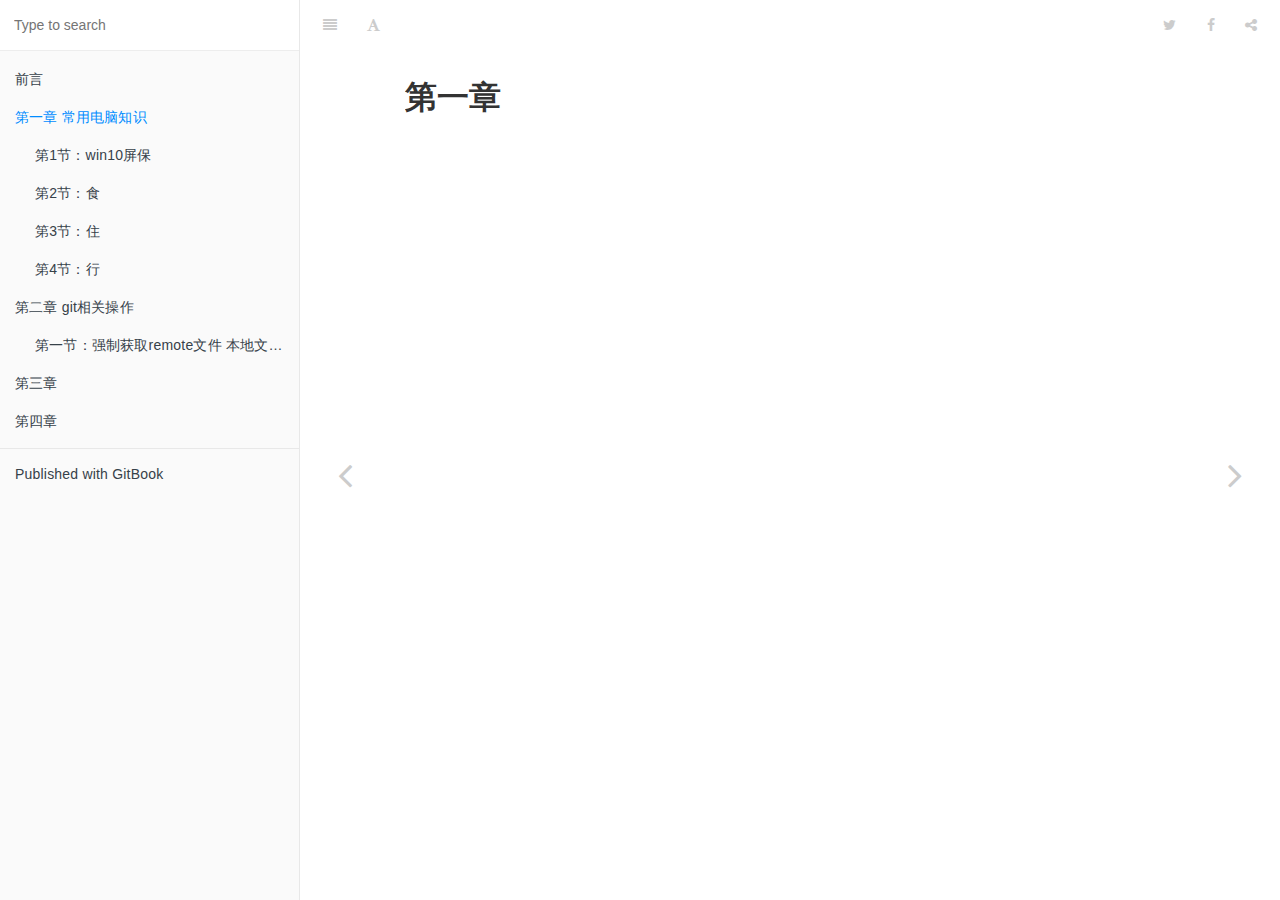
==== _book/Chapter1/index.html @ b2845a03 "提交book1" ====
<!DOCTYPE HTML>
<html lang="" >
    <head>
        <meta charset="UTF-8">
        <meta content="text/html; charset=utf-8" http-equiv="Content-Type">
        <title>第一章 常用电脑知识 · GitBook</title>
        <meta http-equiv="X-UA-Compatible" content="IE=edge" />
        <meta name="description" content="">
        <meta name="generator" content="GitBook 3.2.3">
        
        
        
    
    <link rel="stylesheet" href="../gitbook/style.css">

    
            
                
                <link rel="stylesheet" href="../gitbook/gitbook-plugin-highlight/website.css">
                
            
                
                <link rel="stylesheet" href="../gitbook/gitbook-plugin-search/search.css">
                
            
                
                <link rel="stylesheet" href="../gitbook/gitbook-plugin-fontsettings/website.css">
                
            
        

    

    
        
    
        
    
        
    
        
    
        
    
        
    

        
    
    
    <meta name="HandheldFriendly" content="true"/>
    <meta name="viewport" content="width=device-width, initial-scale=1, user-scalable=no">
    <meta name="apple-mobile-web-app-capable" content="yes">
    <meta name="apple-mobile-web-app-status-bar-style" content="black">
    <link rel="apple-touch-icon-precomposed" sizes="152x152" href="../gitbook/images/apple-touch-icon-precomposed-152.png">
    <link rel="shortcut icon" href="../gitbook/images/favicon.ico" type="image/x-icon">

    
    <link rel="next" href="win10屏保.html" />
    
    
    <link rel="prev" href="../" />
    

    </head>
    <body>
        
<div class="book">
    <div class="book-summary">
        
            
<div id="book-search-input" role="search">
    <input type="text" placeholder="Type to search" />
</div>

            
                <nav role="navigation">
                


<ul class="summary">
    
    

    

    
        
        
    
        <li class="chapter " data-level="1.1" data-path="../">
            
                <a href="../">
            
                    
                    前言
            
                </a>
            

            
        </li>
    
        <li class="chapter active" data-level="1.2" data-path="./">
            
                <a href="./">
            
                    
                    第一章 常用电脑知识
            
                </a>
            

            
            <ul class="articles">
                
    
        <li class="chapter " data-level="1.2.1" data-path="win10屏保.html">
            
                <a href="win10屏保.html">
            
                    
                    第1节：win10屏保
            
                </a>
            

            
        </li>
    
        <li class="chapter " data-level="1.2.2" data-path="食.html">
            
                <a href="食.html">
            
                    
                    第2节：食
            
                </a>
            

            
        </li>
    
        <li class="chapter " data-level="1.2.3" data-path="住.html">
            
                <a href="住.html">
            
                    
                    第3节：住
            
                </a>
            

            
        </li>
    
        <li class="chapter " data-level="1.2.4" data-path="行.html">
            
                <a href="行.html">
            
                    
                    第4节：行
            
                </a>
            

            
        </li>
    

            </ul>
            
        </li>
    
        <li class="chapter " data-level="1.3" data-path="../Chapter2/">
            
                <a href="../Chapter2/">
            
                    
                    第二章 git相关操作
            
                </a>
            

            
            <ul class="articles">
                
    
        <li class="chapter " data-level="1.3.1" data-path="../Chapter2/git获取文件.html">
            
                <a href="../Chapter2/git获取文件.html">
            
                    
                    第一节：强制获取remote文件 本地文件删除后
            
                </a>
            

            
        </li>
    

            </ul>
            
        </li>
    
        <li class="chapter " data-level="1.4" data-path="../Chapter3/">
            
                <a href="../Chapter3/">
            
                    
                    第三章
            
                </a>
            

            
        </li>
    
        <li class="chapter " data-level="1.5" data-path="../Chapter4/">
            
                <a href="../Chapter4/">
            
                    
                    第四章
            
                </a>
            

            
        </li>
    

    

    <li class="divider"></li>

    <li>
        <a href="https://www.gitbook.com" target="blank" class="gitbook-link">
            Published with GitBook
        </a>
    </li>
</ul>


                </nav>
            
        
    </div>

    <div class="book-body">
        
            <div class="body-inner">
                
                    

<div class="book-header" role="navigation">
    

    <!-- Title -->
    <h1>
        <i class="fa fa-circle-o-notch fa-spin"></i>
        <a href=".." >第一章 常用电脑知识</a>
    </h1>
</div>




                    <div class="page-wrapper" tabindex="-1" role="main">
                        <div class="page-inner">
                            
<div id="book-search-results">
    <div class="search-noresults">
    
                                <section class="normal markdown-section">
                                
                                <h1 id="&#x7B2C;&#x4E00;&#x7AE0;">&#x7B2C;&#x4E00;&#x7AE0;</h1>

                                
                                </section>
                            
    </div>
    <div class="search-results">
        <div class="has-results">
            
            <h1 class="search-results-title"><span class='search-results-count'></span> results matching "<span class='search-query'></span>"</h1>
            <ul class="search-results-list"></ul>
            
        </div>
        <div class="no-results">
            
            <h1 class="search-results-title">No results matching "<span class='search-query'></span>"</h1>
            
        </div>
    </div>
</div>

                        </div>
                    </div>
                
            </div>

            
                
                <a href="../" class="navigation navigation-prev " aria-label="Previous page: 前言">
                    <i class="fa fa-angle-left"></i>
                </a>
                
                
                <a href="win10屏保.html" class="navigation navigation-next " aria-label="Next page: 第1节：win10屏保">
                    <i class="fa fa-angle-right"></i>
                </a>
                
            
        
    </div>

    <script>
        var gitbook = gitbook || [];
        gitbook.push(function() {
            gitbook.page.hasChanged({"page":{"title":"第一章 常用电脑知识","level":"1.2","depth":1,"next":{"title":"第1节：win10屏保","level":"1.2.1","depth":2,"path":"Chapter1/win10屏保.md","ref":"Chapter1/win10屏保.md","articles":[]},"previous":{"title":"前言","level":"1.1","depth":1,"path":"README.md","ref":"README.md","articles":[]},"dir":"ltr"},"config":{"gitbook":"*","theme":"default","variables":{},"plugins":["livereload"],"pluginsConfig":{"livereload":{},"highlight":{},"search":{},"lunr":{"maxIndexSize":1000000,"ignoreSpecialCharacters":false},"sharing":{"facebook":true,"twitter":true,"google":false,"weibo":false,"instapaper":false,"vk":false,"all":["facebook","google","twitter","weibo","instapaper"]},"fontsettings":{"theme":"white","family":"sans","size":2},"theme-default":{"styles":{"website":"styles/website.css","pdf":"styles/pdf.css","epub":"styles/epub.css","mobi":"styles/mobi.css","ebook":"styles/ebook.css","print":"styles/print.css"},"showLevel":false}},"structure":{"langs":"LANGS.md","readme":"README.md","glossary":"GLOSSARY.md","summary":"SUMMARY.md"},"pdf":{"pageNumbers":true,"fontSize":12,"fontFamily":"Arial","paperSize":"a4","chapterMark":"pagebreak","pageBreaksBefore":"/","margin":{"right":62,"left":62,"top":56,"bottom":56}},"styles":{"website":"styles/website.css","pdf":"styles/pdf.css","epub":"styles/epub.css","mobi":"styles/mobi.css","ebook":"styles/ebook.css","print":"styles/print.css"}},"file":{"path":"Chapter1/README.md","mtime":"2019-07-19T12:00:47.003Z","type":"markdown"},"gitbook":{"version":"3.2.3","time":"2019-07-24T07:10:19.632Z"},"basePath":"..","book":{"language":""}});
        });
    </script>
</div>

        
    <script src="../gitbook/gitbook.js"></script>
    <script src="../gitbook/theme.js"></script>
    
        
        <script src="../gitbook/gitbook-plugin-livereload/plugin.js"></script>
        
    
        
        <script src="../gitbook/gitbook-plugin-search/search-engine.js"></script>
        
    
        
        <script src="../gitbook/gitbook-plugin-search/search.js"></script>
        
    
        
        <script src="../gitbook/gitbook-plugin-lunr/lunr.min.js"></script>
        
    
        
        <script src="../gitbook/gitbook-plugin-lunr/search-lunr.js"></script>
        
    
        
        <script src="../gitbook/gitbook-plugin-sharing/buttons.js"></script>
        
    
        
        <script src="../gitbook/gitbook-plugin-fontsettings/fontsettings.js"></script>
        
    

    </body>
</html>
---- _book/gitbook/gitbook-plugin-highlight/website.css ----
.book .book-body .page-wrapper .page-inner section.normal pre,
.book .book-body .page-wrapper .page-inner section.normal code {
  /* http://jmblog.github.com/color-themes-for-google-code-highlightjs */
  /* Tomorrow Comment */
  /* Tomorrow Red */
  /* Tomorrow Orange */
  /* Tomorrow Yellow */
  /* Tomorrow Green */
  /* Tomorrow Aqua */
  /* Tomorrow Blue */
  /* Tomorrow Purple */
}
.book .book-body .page-wrapper .page-inner section.normal pre .hljs-comment,
.book .book-body .page-wrapper .page-inner section.normal code .hljs-comment,
.book .book-body .page-wrapper .page-inner section.normal pre .hljs-title,
.book .book-body .page-wrapper .page-inner section.normal code .hljs-title {
  color: #8e908c;
}
.book .book-body .page-wrapper .page-inner section.normal pre .hljs-variable,
.book .book-body .page-wrapper .page-inner section.normal code .hljs-variable,
.book .book-body .page-wrapper .page-inner section.normal pre .hljs-attribute,
.book .book-body .page-wrapper .page-inner section.normal code .hljs-attribute,
.book .book-body .page-wrapper .page-inner section.normal pre .hljs-tag,
.book .book-body .page-wrapper .page-inner section.normal code .hljs-tag,
.book .book-body .page-wrapper .page-inner section.normal pre .hljs-regexp,
.book .book-body .page-wrapper .page-inner section.normal code .hljs-regexp,
.book .book-body .page-wrapper .page-inner section.normal pre .hljs-deletion,
.book .book-body .page-wrapper .page-inner section.normal code .hljs-deletion,
.book .book-body .page-wrapper .page-inner section.normal pre .ruby .hljs-constant,
.book .book-body .page-wrapper .page-inner section.normal code .ruby .hljs-constant,
.book .book-body .page-wrapper .page-inner section.normal pre .xml .hljs-tag .hljs-title,
.book .book-body .page-wrapper .page-inner section.normal code .xml .hljs-tag .hljs-title,
.book .book-body .page-wrapper .page-inner section.normal pre .xml .hljs-pi,
.book .book-body .page-wrapper .page-inner section.normal code .xml .hljs-pi,
.book .book-body .page-wrapper .page-inner section.normal pre .xml .hljs-doctype,
.book .book-body .page-wrapper .page-inner section.normal code .xml .hljs-doctype,
.book .book-body .page-wrapper .page-inner section.normal pre .html .hljs-doctype,
.book .book-body .page-wrapper .page-inner section.normal code .html .hljs-doctype,
.book .book-body .page-wrapper .page-inner section.normal pre .css .hljs-id,
.book .book-body .page-wrapper .page-inner section.normal code .css .hljs-id,
.book .book-body .page-wrapper .page-inner section.normal pre .css .hljs-class,
.book .book-body .page-wrapper .page-inner section.normal code .css .hljs-class,
.book .book-body .page-wrapper .page-inner section.normal pre .css .hljs-pseudo,
.book .book-body .page-wrapper .page-inner section.normal code .css .hljs-pseudo {
  color: #c82829;
}
.book .book-body .page-wrapper .page-inner section.normal pre .hljs-number,
.book .book-body .page-wrapper .page-inner section.normal code .hljs-number,
.book .book-body .page-wrapper .page-inner section.normal pre .hljs-preprocessor,
.book .book-body .page-wrapper .page-inner section.normal code .hljs-preprocessor,
.book .book-body .page-wrapper .page-inner section.normal pre .hljs-pragma,
.book .book-body .page-wrapper .page-inner section.normal code .hljs-pragma,
.book .book-body .page-wrapper .page-inner section.normal pre .hljs-built_in,
.book .book-body .page-wrapper .page-inner section.normal code .hljs-built_in,
.book .book-body .page-wrapper .page-inner section.normal pre .hljs-literal,
.book .book-body .page-wrapper .page-inner section.normal code .hljs-literal,
.book .book-body .page-wrapper .page-inner section.normal pre .hljs-params,
.book .book-body .page-wrapper .page-inner section.normal code .hljs-params,
.book .book-body .page-wrapper .page-inner section.normal pre .hljs-constant,
.book .book-body .page-wrapper .page-inner section.normal code .hljs-constant {
  color: #f5871f;
}
.book .book-body .page-wrapper .page-inner section.normal pre .ruby .hljs-class .hljs-title,
.book .book-body .page-wrapper .page-inner section.normal code .ruby .hljs-class .hljs-title,
.book .book-body .page-wrapper .page-inner section.normal pre .css .hljs-rules .hljs-attribute,
.book .book-body .page-wrapper .page-inner section.normal code .css .hljs-rules .hljs-attribute {
  color: #eab700;
}
.book .book-body .page-wrapper .page-inner section.normal pre .hljs-string,
.book .book-body .page-wrapper .page-inner section.normal code .hljs-string,
.book .book-body .page-wrapper .page-inner section.normal pre .hljs-value,
.book .book-body .page-wrapper .page-inner section.normal code .hljs-value,
.book .book-body .page-wrapper .page-inner section.normal pre .hljs-inheritance,
.book .book-body .page-wrapper .page-inner section.normal code .hljs-inheritance,
.book .book-body .page-wrapper .page-inner section.normal pre .hljs-header,
.book .book-body .page-wrapper .page-inner section.normal code .hljs-header,
.book .book-body .page-wrapper .page-inner section.normal pre .hljs-addition,
.book .book-body .page-wrapper .page-inner section.normal code .hljs-addition,
.book .book-body .page-wrapper .page-inner section.normal pre .ruby .hljs-symbol,
.book .book-body .page-wrapper .page-inner section.normal code .ruby .hljs-symbol,
.book .book-body .page-wrapper .page-inner section.normal pre .xml .hljs-cdata,
.book .book-body .page-wrapper .page-inner section.normal code .xml .hljs-cdata {
  color: #718c00;
}
.book .book-body .page-wrapper .page-inner section.normal pre .css .hljs-hexcolor,
.book .book-body .page-wrapper .page-inner section.normal code .css .hljs-hexcolor {
  color: #3e999f;
}
.book .book-body .page-wrapper .page-inner section.normal pre .hljs-function,
.book .book-body .page-wrapper .page-inner section.normal code .hljs-function,
.book .book-body .page-wrapper .page-inner section.normal pre .python .hljs-decorator,
.book .book-body .page-wrapper .page-inner section.normal code .python .hljs-decorator,
.book .book-body .page-wrapper .page-inner section.normal pre .python .hljs-title,
.book .book-body .page-wrapper .page-inner section.normal code .python .hljs-title,
.book .book-body .page-wrapper .page-inner section.normal pre .ruby .hljs-function .hljs-title,
.book .book-body .page-wrapper .page-inner section.normal code .ruby .hljs-function .hljs-title,
.book .book-body .page-wrapper .page-inner section.normal pre .ruby .hljs-title .hljs-keyword,
.book .book-body .page-wrapper .page-inner section.normal code .ruby .hljs-title .hljs-keyword,
.book .book-body .page-wrapper .page-inner section.normal pre .perl .hljs-sub,
.book .book-body .page-wrapper .page-inner section.normal code .perl .hljs-sub,
.book .book-body .page-wrapper .page-inner section.normal pre .javascript .hljs-title,
.book .book-body .page-wrapper .page-inner section.normal code .javascript .hljs-title,
.book .book-body .page-wrapper .page-inner section.normal pre .coffeescript .hljs-title,
.book .book-body .page-wrapper .page-inner section.normal code .coffeescript .hljs-title {
  color: #4271ae;
}
.book .book-body .page-wrapper .page-inner section.normal pre .hljs-keyword,
.book .book-body .page-wrapper .page-inner section.normal code .hljs-keyword,
.book .book-body .page-wrapper .page-inner section.normal pre .javascript .hljs-function,
.book .book-body .page-wrapper .page-inner section.normal code .javascript .hljs-function {
  color: #8959a8;
}
.book .book-body .page-wrapper .page-inner section.normal pre .hljs,
.book .book-body .page-wrapper .page-inner section.normal code .hljs {
  display: block;
  background: white;
  color: #4d4d4c;
  padding: 0.5em;
}
.book .book-body .page-wrapper .page-inner section.normal pre .coffeescript .javascript,
.book .book-body .page-wrapper .page-inner section.normal code .coffeescript .javascript,
.book .book-body .page-wrapper .page-inner section.normal pre .javascript .xml,
.book .book-body .page-wrapper .page-inner section.normal code .javascript .xml,
.book .book-body .page-wrapper .page-inner section.normal pre .tex .hljs-formula,
.book .book-body .page-wrapper .page-inner section.normal code .tex .hljs-formula,
.book .book-body .page-wrapper .page-inner section.normal pre .xml .javascript,
.book .book-body .page-wrapper .page-inner section.normal code .xml .javascript,
.book .book-body .page-wrapper .page-inner section.normal pre .xml .vbscript,
.book .book-body .page-wrapper .page-inner section.normal code .xml .vbscript,
.book .book-body .page-wrapper .page-inner section.normal pre .xml .css,
.book .book-body .page-wrapper .page-inner section.normal code .xml .css,
.book .book-body .page-wrapper .page-inner section.normal pre .xml .hljs-cdata,
.book .book-body .page-wrapper .page-inner section.normal code .xml .hljs-cdata {
  opacity: 0.5;
}
.book.color-theme-1 .book-body .page-wrapper .page-inner section.normal pre,
.book.color-theme-1 .book-body .page-wrapper .page-inner section.normal code {
  /*

Orginal Style from ethanschoonover.com/solarized (c) Jeremy Hull <sourdrums@gmail.com>

*/
  /* Solarized Green */
  /* Solarized Cyan */
  /* Solarized Blue */
  /* Solarized Yellow */
  /* Solarized Orange */
  /* Solarized Red */
  /* Solarized Violet */
}
.book.color-theme-1 .book-body .page-wrapper .page-inner section.normal pre .hljs,
.book.color-theme-1 .book-body .page-wrapper .page-inner section.normal code .hljs {
  display: block;
  padding: 0.5em;
  background: #fdf6e3;
  color: #657b83;
}
.book.color-theme-1 .book-body .page-wrapper .page-inner section.normal pre .hljs-comment,
.book.color-theme-1 .book-body .page-wrapper .page-inner section.normal code .hljs-comment,
.book.color-theme-1 .book-body .page-wrapper .page-inner section.normal pre .hljs-template_comment,
.book.color-theme-1 .book-body .page-wrapper .page-inner section.normal code .hljs-template_comment,
.book.color-theme-1 .book-body .page-wrapper .page-inner section.normal pre .diff .hljs-header,
.book.color-theme-1 .book-body .page-wrapper .page-inner section.normal code .diff .hljs-header,
.book.color-theme-1 .book-body .page-wrapper .page-inner section.normal pre .hljs-doctype,
.book.color-theme-1 .book-body .page-wrapper .page-inner section.normal code .hljs-doctype,
.book.color-theme-1 .book-body .page-wrapper .page-inner section.normal pre .hljs-pi,
.book.color-theme-1 .book-body .page-wrapper .page-inner section.normal code .hljs-pi,
.book.color-theme-1 .book-body .page-wrapper .page-inner section.normal pre .lisp .hljs-string,
.book.color-theme-1 .book-body .page-wrapper .page-inner section.normal code .lisp .hljs-string,
.book.color-theme-1 .book-body .page-wrapper .page-inner section.normal pre .hljs-javadoc,
.book.color-theme-1 .book-body .page-wrapper .page-inner section.normal code .hljs-javadoc {
  color: #93a1a1;
}
.book.color-theme-1 .book-body .page-wrapper .page-inner section.normal pre .hljs-keyword,
.book.color-theme-1 .book-body .page-wrapper .page-inner section.normal code .hljs-keyword,
.book.color-theme-1 .book-body .page-wrapper .page-inner section.normal pre .hljs-winutils,
.book.color-theme-1 .book-body .page-wrapper .page-inner section.normal code .hljs-winutils,
.book.color-theme-1 .book-body .page-wrapper .page-inner section.normal pre .method,
.book.color-theme-1 .book-body .page-wrapper .page-inner section.normal code .method,
.book.color-theme-1 .book-body .page-wrapper .page-inner section.normal pre .hljs-addition,
.book.color-theme-1 .book-body .page-wrapper .page-inner section.normal code .hljs-addition,
.book.color-theme-1 .book-body .page-wrapper .page-inner section.normal pre .css .hljs-tag,
.book.color-theme-1 .book-body .page-wrapper .page-inner section.normal code .css .hljs-tag,
.book.color-theme-1 .book-body .page-wrapper .page-inner section.normal pre .hljs-request,
.book.color-theme-1 .book-body .page-wrapper .page-inner section.normal code .hljs-request,
.book.color-theme-1 .book-body .page-wrapper .page-inner section.normal pre .hljs-status,
.book.color-theme-1 .book-body .page-wrapper .page-inner section.normal code .hljs-status,
.book.color-theme-1 .book-body .page-wrapper .page-inner section.normal pre .nginx .hljs-title,
.book.color-theme-1 .book-body .page-wrapper .page-inner section.normal code .nginx .hljs-title {
  color: #859900;
}
.book.color-theme-1 .book-body .page-wrapper .page-inner section.normal pre .hljs-number,
.book.color-theme-1 .book-body .page-wrapper .page-inner section.normal code .hljs-number,
.book.color-theme-1 .book-body .page-wrapper .page-inner section.normal pre .hljs-command,
.book.color-theme-1 .book-body .page-wrapper .page-inner section.normal code .hljs-command,
.book.color-theme-1 .book-body .page-wrapper .page-inner section.normal pre .hljs-string,
.book.color-theme-1 .book-body .page-wrapper .page-inner section.normal code .hljs-string,
.book.color-theme-1 .book-body .page-wrapper .page-inner section.normal pre .hljs-tag .hljs-value,
.book.color-theme-1 .book-body .page-wrapper .page-inner section.normal code .hljs-tag .hljs-value,
.book.color-theme-1 .book-body .page-wrapper .page-inner section.normal pre .hljs-rules .hljs-value,
.book.color-theme-1 .book-body .page-wrapper .page-inner section.normal code .hljs-rules .hljs-value,
.book.color-theme-1 .book-body .page-wrapper .page-inner section.normal pre .hljs-phpdoc,
.book.color-theme-1 .book-body .page-wrapper .page-inner section.normal code .hljs-phpdoc,
.book.color-theme-1 .book-body .page-wrapper .page-inner section.normal pre .tex .hljs-formula,
.book.color-theme-1 .book-body .page-wrapper .page-inner section.normal code .tex .hljs-formula,
.book.color-theme-1 .book-body .page-wrapper .page-inner section.normal pre .hljs-regexp,
.book.color-theme-1 .book-body .page-wrapper .page-inner section.normal code .hljs-regexp,
.book.color-theme-1 .book-body .page-wrapper .page-inner section.normal pre .hljs-hexcolor,
.book.color-theme-1 .book-body .page-wrapper .page-inner section.normal code .hljs-hexcolor,
.book.color-theme-1 .book-body .page-wrapper .page-inner section.normal pre .hljs-link_url,
.book.color-theme-1 .book-body .page-wrapper .page-inner section.normal code .hljs-link_url {
  color: #2aa198;
}
.book.color-theme-1 .book-body .page-wrapper .page-inner section.normal pre .hljs-title,
.book.color-theme-1 .book-body .page-wrapper .page-inner section.normal code .hljs-title,
.book.color-theme-1 .book-body .page-wrapper .page-inner section.normal pre .hljs-localvars,
.book.color-theme-1 .book-body .page-wrapper .page-inner section.normal code .hljs-localvars,
.book.color-theme-1 .book-body .page-wrapper .page-inner section.normal pre .hljs-chunk,
.book.color-theme-1 .book-body .page-wrapper .page-inner section.normal code .hljs-chunk,
.book.color-theme-1 .book-body .page-wrapper .page-inner section.normal pre .hljs-decorator,
.book.color-theme-1 .book-body .page-wrapper .page-inner section.normal code .hljs-decorator,
.book.color-theme-1 .book-body .page-wrapper .page-inner section.normal pre .hljs-built_in,
.book.color-theme-1 .book-body .page-wrapper .page-inner section.normal code .hljs-built_in,
.book.color-theme-1 .book-body .page-wrapper .page-inner section.normal pre .hljs-identifier,
.book.color-theme-1 .book-body .page-wrapper .page-inner section.normal code .hljs-identifier,
.book.color-theme-1 .book-body .page-wrapper .page-inner section.normal pre .vhdl .hljs-literal,
.book.color-theme-1 .book-body .page-wrapper .page-inner section.normal code .vhdl .hljs-literal,
.book.color-theme-1 .book-body .page-wrapper .page-inner section.normal pre .hljs-id,
.book.color-theme-1 .book-body .page-wrapper .page-inner section.normal code .hljs-id,
.book.color-theme-1 .book-body .page-wrapper .page-inner section.normal pre .css .hljs-function,
.book.color-theme-1 .book-body .page-wrapper .page-inner section.normal code .css .hljs-function {
  color: #268bd2;
}
.book.color-theme-1 .book-body .page-wrapper .page-inner section.normal pre .hljs-attribute,
.book.color-theme-1 .book-body .page-wrapper .page-inner section.normal code .hljs-attribute,
.book.color-theme-1 .book-body .page-wrapper .page-inner section.normal pre .hljs-variable,
.book.color-theme-1 .book-body .page-wrapper .page-inner section.normal code .hljs-variable,
.book.color-theme-1 .book-body .page-wrapper .page-inner section.normal pre .lisp .hljs-body,
.book.color-theme-1 .book-body .page-wrapper .page-inner section.normal code .lisp .hljs-body,
.book.color-theme-1 .book-body .page-wrapper .page-inner section.normal pre .smalltalk .hljs-number,
.book.color-theme-1 .book-body .page-wrapper .page-inner section.normal code .smalltalk .hljs-number,
.book.color-theme-1 .book-body .page-wrapper .page-inner section.normal pre .hljs-constant,
.book.color-theme-1 .book-body .page-wrapper .page-inner section.normal code .hljs-constant,
.book.color-theme-1 .book-body .page-wrapper .page-inner section.normal pre .hljs-class .hljs-title,
.book.color-theme-1 .book-body .page-wrapper .page-inner section.normal code .hljs-class .hljs-title,
.book.color-theme-1 .book-body .page-wrapper .page-inner section.normal pre .hljs-parent,
.book.color-theme-1 .book-body .page-wrapper .page-inner section.normal code .hljs-parent,
.book.color-theme-1 .book-body .page-wrapper .page-inner section.normal pre .haskell .hljs-type,
.book.color-theme-1 .book-body .page-wrapper .page-inner section.normal code .haskell .hljs-type,
.book.color-theme-1 .book-body .page-wrapper .page-inner section.normal pre .hljs-link_reference,
.book.color-theme-1 .book-body .page-wrapper .page-inner section.normal code .hljs-link_reference {
  color: #b58900;
}
.book.color-theme-1 .book-body .page-wrapper .page-inner section.normal pre .hljs-preprocessor,
.book.color-theme-1 .book-body .page-wrapper .page-inner section.normal code .hljs-preprocessor,
.book.color-theme-1 .book-body .page-wrapper .page-inner section.normal pre .hljs-preprocessor .hljs-keyword,
.book.color-theme-1 .book-body .page-wrapper .page-inner section.normal code .hljs-preprocessor .hljs-keyword,
.book.color-theme-1 .book-body .page-wrapper .page-inner section.normal pre .hljs-pragma,
.book.color-theme-1 .book-body .page-wrapper .page-inner section.normal code .hljs-pragma,
.book.color-theme-1 .book-body .page-wrapper .page-inner section.normal pre .hljs-shebang,
.book.color-theme-1 .book-body .page-wrapper .page-inner section.normal code .hljs-shebang,
.book.color-theme-1 .book-body .page-wrapper .page-inner section.normal pre .hljs-symbol,
.book.color-theme-1 .book-body .page-wrapper .page-inner section.normal code .hljs-symbol,
.book.color-theme-1 .book-body .page-wrapper .page-inner section.normal pre .hljs-symbol .hljs-string,
.book.color-theme-1 .book-body .page-wrapper .page-inner section.normal code .hljs-symbol .hljs-string,
.book.color-theme-1 .book-body .page-wrapper .page-inner section.normal pre .diff .hljs-change,
.book.color-theme-1 .book-body .page-wrapper .page-inner section.normal code .diff .hljs-change,
.book.color-theme-1 .book-body .page-wrapper .page-inner section.normal pre .hljs-special,
.book.color-theme-1 .book-body .page-wrapper .page-inner section.normal code .hljs-special,
.book.color-theme-1 .book-body .page-wrapper .page-inner section.normal pre .hljs-attr_selector,
.book.color-theme-1 .book-body .page-wrapper .page-inner section.normal code .hljs-attr_selector,
.book.color-theme-1 .book-body .page-wrapper .page-inner section.normal pre .hljs-subst,
.book.color-theme-1 .book-body .page-wrapper .page-inner section.normal code .hljs-subst,
.book.color-theme-1 .book-body .page-wrapper .page-inner section.normal pre .hljs-cdata,
.book.color-theme-1 .book-body .page-wrapper .page-inner section.normal code .hljs-cdata,
.book.color-theme-1 .book-body .page-wrapper .page-inner section.normal pre .clojure .hljs-title,
.book.color-theme-1 .book-body .page-wrapper .page-inner section.normal code .clojure .hljs-title,
.book.color-theme-1 .book-body .page-wrapper .page-inner section.normal pre .css .hljs-pseudo,
.book.color-theme-1 .book-body .page-wrapper .page-inner section.normal code .css .hljs-pseudo,
.book.color-theme-1 .book-body .page-wrapper .page-inner section.normal pre .hljs-header,
.book.color-theme-1 .book-body .page-wrapper .page-inner section.normal code .hljs-header {
  color: #cb4b16;
}
.book.color-theme-1 .book-body .page-wrapper .page-inner section.normal pre .hljs-deletion,
.book.color-theme-1 .book-body .page-wrapper .page-inner section.normal code .hljs-deletion,
.book.color-theme-1 .book-body .page-wrapper .page-inner section.normal pre .hljs-important,
.book.color-theme-1 .book-body .page-wrapper .page-inner section.normal code .hljs-important {
  color: #dc322f;
}
.book.color-theme-1 .book-body .page-wrapper .page-inner section.normal pre .hljs-link_label,
.book.color-theme-1 .book-body .page-wrapper .page-inner section.normal code .hljs-link_label {
  color: #6c71c4;
}
.book.color-theme-1 .book-body .page-wrapper .page-inner section.normal pre .tex .hljs-formula,
.book.color-theme-1 .book-body .page-wrapper .page-inner section.normal code .tex .hljs-formula {
  background: #eee8d5;
}
.book.color-theme-2 .book-body .page-wrapper .page-inner section.normal pre,
.book.color-theme-2 .book-body .page-wrapper .page-inner section.normal code {
  /* Tomorrow Night Bright Theme */
  /* Original theme - https://github.com/chriskempson/tomorrow-theme */
  /* http://jmblog.github.com/color-themes-for-google-code-highlightjs */
  /* Tomorrow Comment */
  /* Tomorrow Red */
  /* Tomorrow Orange */
  /* Tomorrow Yellow */
  /* Tomorrow Green */
  /* Tomorrow Aqua */
  /* Tomorrow Blue */
  /* Tomorrow Purple */
}
.book.color-theme-2 .book-body .page-wrapper .page-inner section.normal pre .hljs-comment,
.book.color-theme-2 .book-body .page-wrapper .page-inner section.normal code .hljs-comment,
.book.color-theme-2 .book-body .page-wrapper .page-inner section.normal pre .hljs-title,
.book.color-theme-2 .book-body .page-wrapper .page-inner section.normal code .hljs-title {
  color: #969896;
}
.book.color-theme-2 .book-body .page-wrapper .page-inner section.normal pre .hljs-variable,
.book.color-theme-2 .book-body .page-wrapper .page-inner section.normal code .hljs-variable,
.book.color-theme-2 .book-body .page-wrapper .page-inner section.normal pre .hljs-attribute,
.book.color-theme-2 .book-body .page-wrapper .page-inner section.normal code .hljs-attribute,
.book.color-theme-2 .book-body .page-wrapper .page-inner section.normal pre .hljs-tag,
.book.color-theme-2 .book-body .page-wrapper .page-inner section.normal code .hljs-tag,
.book.color-theme-2 .book-body .page-wrapper .page-inner section.normal pre .hljs-regexp,
.book.color-theme-2 .book-body .page-wrapper .page-inner section.normal code .hljs-regexp,
.book.color-theme-2 .book-body .page-wrapper .page-inner section.normal pre .hljs-deletion,
.book.color-theme-2 .book-body .page-wrapper .page-inner section.normal code .hljs-deletion,
.book.color-theme-2 .book-body .page-wrapper .page-inner section.normal pre .ruby .hljs-constant,
.book.color-theme-2 .book-body .page-wrapper .page-inner section.normal code .ruby .hljs-constant,
.book.color-theme-2 .book-body .page-wrapper .page-inner section.normal pre .xml .hljs-tag .hljs-title,
.book.color-theme-2 .book-body .page-wrapper .page-inner section.normal code .xml .hljs-tag .hljs-title,
.book.color-theme-2 .book-body .page-wrapper .page-inner section.normal pre .xml .hljs-pi,
.book.color-theme-2 .book-body .page-wrapper .page-inner section.normal code .xml .hljs-pi,
.book.color-theme-2 .book-body .page-wrapper .page-inner section.normal pre .xml .hljs-doctype,
.book.color-theme-2 .book-body .page-wrapper .page-inner section.normal code .xml .hljs-doctype,
.book.color-theme-2 .book-body .page-wrapper .page-inner section.normal pre .html .hljs-doctype,
.book.color-theme-2 .book-body .page-wrapper .page-inner section.normal code .html .hljs-doctype,
.book.color-theme-2 .book-body .page-wrapper .page-inner section.normal pre .css .hljs-id,
.book.color-theme-2 .book-body .page-wrapper .page-inner section.normal code .css .hljs-id,
.book.color-theme-2 .book-body .page-wrapper .page-inner section.normal pre .css .hljs-class,
.book.color-theme-2 .book-body .page-wrapper .page-inner section.normal code .css .hljs-class,
.book.color-theme-2 .book-body .page-wrapper .page-inner section.normal pre .css .hljs-pseudo,
.book.color-theme-2 .book-body .page-wrapper .page-inner section.normal code .css .hljs-pseudo {
  color: #d54e53;
}
.book.color-theme-2 .book-body .page-wrapper .page-inner section.normal pre .hljs-number,
.book.color-theme-2 .book-body .page-wrapper .page-inner section.normal code .hljs-number,
.book.color-theme-2 .book-body .page-wrapper .page-inner section.normal pre .hljs-preprocessor,
.book.color-theme-2 .book-body .page-wrapper .page-inner section.normal code .hljs-preprocessor,
.book.color-theme-2 .book-body .page-wrapper .page-inner section.normal pre .hljs-pragma,
.book.color-theme-2 .book-body .page-wrapper .page-inner section.normal code .hljs-pragma,
.book.color-theme-2 .book-body .page-wrapper .page-inner section.normal pre .hljs-built_in,
.book.color-theme-2 .book-body .page-wrapper .page-inner section.normal code .hljs-built_in,
.book.color-theme-2 .book-body .page-wrapper .page-inner section.normal pre .hljs-literal,
.book.color-theme-2 .book-body .page-wrapper .page-inner section.normal code .hljs-literal,
.book.color-theme-2 .book-body .page-wrapper .page-inner section.normal pre .hljs-params,
.book.color-theme-2 .book-body .page-wrapper .page-inner section.normal code .hljs-params,
.book.color-theme-2 .book-body .page-wrapper .page-inner section.normal pre .hljs-constant,
.book.color-theme-2 .book-body .page-wrapper .page-inner section.normal code .hljs-constant {
  color: #e78c45;
}
.book.color-theme-2 .book-body .page-wrapper .page-inner section.normal pre .ruby .hljs-class .hljs-title,
.book.color-theme-2 .book-body .page-wrapper .page-inner section.normal code .ruby .hljs-class .hljs-title,
.book.color-theme-2 .book-body .page-wrapper .page-inner section.normal pre .css .hljs-rules .hljs-attribute,
.book.color-theme-2 .book-body .page-wrapper .page-inner section.normal code .css .hljs-rules .hljs-attribute {
  color: #e7c547;
}
.book.color-theme-2 .book-body .page-wrapper .page-inner section.normal pre .hljs-string,
.book.color-theme-2 .book-body .page-wrapper .page-inner section.normal code .hljs-string,
.book.color-theme-2 .book-body .page-wrapper .page-inner section.normal pre .hljs-value,
.book.color-theme-2 .book-body .page-wrapper .page-inner section.normal code .hljs-value,
.book.color-theme-2 .book-body .page-wrapper .page-inner section.normal pre .hljs-inheritance,
.book.color-theme-2 .book-body .page-wrapper .page-inner section.normal code .hljs-inheritance,
.book.color-theme-2 .book-body .page-wrapper .page-inner section.normal pre .hljs-header,
.book.color-theme-2 .book-body .page-wrapper .page-inner section.normal code .hljs-header,
.book.color-theme-2 .book-body .page-wrapper .page-inner section.normal pre .hljs-addition,
.book.color-theme-2 .book-body .page-wrapper .page-inner section.normal code .hljs-addition,
.book.color-theme-2 .book-body .page-wrapper .page-inner section.normal pre .ruby .hljs-symbol,
.book.color-theme-2 .book-body .page-wrapper .page-inner section.normal code .ruby .hljs-symbol,
.book.color-theme-2 .book-body .page-wrapper .page-inner section.normal pre .xml .hljs-cdata,
.book.color-theme-2 .book-body .page-wrapper .page-inner section.normal code .xml .hljs-cdata {
  color: #b9ca4a;
}
.book.color-theme-2 .book-body .page-wrapper .page-inner section.normal pre .css .hljs-hexcolor,
.book.color-theme-2 .book-body .page-wrapper .page-inner section.normal code .css .hljs-hexcolor {
  color: #70c0b1;
}
.book.color-theme-2 .book-body .page-wrapper .page-inner section.normal pre .hljs-function,
.book.color-theme-2 .book-body .page-wrapper .page-inner section.normal code .hljs-function,
.book.color-theme-2 .book-body .page-wrapper .page-inner section.normal pre .python .hljs-decorator,
.book.color-theme-2 .book-body .page-wrapper .page-inner section.normal code .python .hljs-decorator,
.book.color-theme-2 .book-body .page-wrapper .page-inner section.normal pre .python .hljs-title,
.book.color-theme-2 .book-body .page-wrapper .page-inner section.normal code .python .hljs-title,
.book.color-theme-2 .book-body .page-wrapper .page-inner section.normal pre .ruby .hljs-function .hljs-title,
.book.color-theme-2 .book-body .page-wrapper .page-inner section.normal code .ruby .hljs-function .hljs-title,
.book.color-theme-2 .book-body .page-wrapper .page-inner section.normal pre .ruby .hljs-title .hljs-keyword,
.book.color-theme-2 .book-body .page-wrapper .page-inner section.normal code .ruby .hljs-title .hljs-keyword,
.book.color-theme-2 .book-body .page-wrapper .page-inner section.normal pre .perl .hljs-sub,
.book.color-theme-2 .book-body .page-wrapper .page-inner section.normal code .perl .hljs-sub,
.book.color-theme-2 .book-body .page-wrapper .page-inner section.normal pre .javascript .hljs-title,
.book.color-theme-2 .book-body .page-wrapper .page-inner section.normal code .javascript .hljs-title,
.book.color-theme-2 .book-body .page-wrapper .page-inner section.normal pre .coffeescript .hljs-title,
.book.color-theme-2 .book-body .page-wrapper .page-inner section.normal code .coffeescript .hljs-title {
  color: #7aa6da;
}
.book.color-theme-2 .book-body .page-wrapper .page-inner section.normal pre .hljs-keyword,
.book.color-theme-2 .book-body .page-wrapper .page-inner section.normal code .hljs-keyword,
.book.color-theme-2 .book-body .page-wrapper .page-inner section.normal pre .javascript .hljs-function,
.book.color-theme-2 .book-body .page-wrapper .page-inner section.normal code .javascript .hljs-function {
  color: #c397d8;
}
.book.color-theme-2 .book-body .page-wrapper .page-inner section.normal pre .hljs,
.book.color-theme-2 .book-body .page-wrapper .page-inner section.normal code .hljs {
  display: block;
  background: black;
  color: #eaeaea;
  padding: 0.5em;
}
.book.color-theme-2 .book-body .page-wrapper .page-inner section.normal pre .coffeescript .javascript,
.book.color-theme-2 .book-body .page-wrapper .page-inner section.normal code .coffeescript .javascript,
.book.color-theme-2 .book-body .page-wrapper .page-inner section.normal pre .javascript .xml,
.book.color-theme-2 .book-body .page-wrapper .page-inner section.normal code .javascript .xml,
.book.color-theme-2 .book-body .page-wrapper .page-inner section.normal pre .tex .hljs-formula,
.book.color-theme-2 .book-body .page-wrapper .page-inner section.normal code .tex .hljs-formula,
.book.color-theme-2 .book-body .page-wrapper .page-inner section.normal pre .xml .javascript,
.book.color-theme-2 .book-body .page-wrapper .page-inner section.normal code .xml .javascript,
.book.color-theme-2 .book-body .page-wrapper .page-inner section.normal pre .xml .vbscript,
.book.color-theme-2 .book-body .page-wrapper .page-inner section.normal code .xml .vbscript,
.book.color-theme-2 .book-body .page-wrapper .page-inner section.normal pre .xml .css,
.book.color-theme-2 .book-body .page-wrapper .page-inner section.normal code .xml .css,
.book.color-theme-2 .book-body .page-wrapper .page-inner section.normal pre .xml .hljs-cdata,
.book.color-theme-2 .book-body .page-wrapper .page-inner section.normal code .xml .hljs-cdata {
  opacity: 0.5;
}
---- _book/gitbook/gitbook-plugin-search/search.css ----
/*
    This CSS only styled the search results section, not the search input
    It defines the basic interraction to hide content when displaying results, etc
*/
#book-search-results .search-results {
  display: none;
}
#book-search-results .search-results ul.search-results-list {
  list-style-type: none;
  padding-left: 0;
}
#book-search-results .search-results ul.search-results-list li {
  margin-bottom: 1.5rem;
  padding-bottom: 0.5rem;
  /* Highlight results */
}
#book-search-results .search-results ul.search-results-list li p em {
  background-color: rgba(255, 220, 0, 0.4);
  font-style: normal;
}
#book-search-results .search-results .no-results {
  display: none;
}
#book-search-results.open .search-results {
  display: block;
}
#book-search-results.open .search-noresults {
  display: none;
}
#book-search-results.no-results .search-results .has-results {
  display: none;
}
#book-search-results.no-results .search-results .no-results {
  display: block;
}
---- _book/gitbook/gitbook-plugin-fontsettings/website.css ----
/*
 * Theme 1
 */
.color-theme-1 .dropdown-menu {
  background-color: #111111;
  border-color: #7e888b;
}
.color-theme-1 .dropdown-menu .dropdown-caret .caret-inner {
  border-bottom: 9px solid #111111;
}
.color-theme-1 .dropdown-menu .buttons {
  border-color: #7e888b;
}
.color-theme-1 .dropdown-menu .button {
  color: #afa790;
}
.color-theme-1 .dropdown-menu .button:hover {
  color: #73553c;
}
/*
 * Theme 2
 */
.color-theme-2 .dropdown-menu {
  background-color: #2d3143;
  border-color: #272a3a;
}
.color-theme-2 .dropdown-menu .dropdown-caret .caret-inner {
  border-bottom: 9px solid #2d3143;
}
.color-theme-2 .dropdown-menu .buttons {
  border-color: #272a3a;
}
.color-theme-2 .dropdown-menu .button {
  color: #62677f;
}
.color-theme-2 .dropdown-menu .button:hover {
  color: #f4f4f5;
}
.book .book-header .font-settings .font-enlarge {
  line-height: 30px;
  font-size: 1.4em;
}
.book .book-header .font-settings .font-reduce {
  line-height: 30px;
  font-size: 1em;
}
.book.color-theme-1 .book-body {
  color: #704214;
  background: #f3eacb;
}
.book.color-theme-1 .book-body .page-wrapper .page-inner section {
  background: #f3eacb;
}
.book.color-theme-2 .book-body {
  color: #bdcadb;
  background: #1c1f2b;
}
.book.color-theme-2 .book-body .page-wrapper .page-inner section {
  background: #1c1f2b;
}
.book.font-size-0 .book-body .page-inner section {
  font-size: 1.2rem;
}
.book.font-size-1 .book-body .page-inner section {
  font-size: 1.4rem;
}
.book.font-size-2 .book-body .page-inner section {
  font-size: 1.6rem;
}
.book.font-size-3 .book-body .page-inner section {
  font-size: 2.2rem;
}
.book.font-size-4 .book-body .page-inner section {
  font-size: 4rem;
}
.book.font-family-0 {
  font-family: Georgia, serif;
}
.book.font-family-1 {
  font-family: "Helvetica Neue", Helvetica, Arial, sans-serif;
}
.book.color-theme-1 .book-body .page-wrapper .page-inner section.normal {
  color: #704214;
}
.book.color-theme-1 .book-body .page-wrapper .page-inner section.normal a {
  color: inherit;
}
.book.color-theme-1 .book-body .page-wrapper .page-inner section.normal h1,
.book.color-theme-1 .book-body .page-wrapper .page-inner section.normal h2,
.book.color-theme-1 .book-body .page-wrapper .page-inner section.normal h3,
.book.color-theme-1 .book-body .page-wrapper .page-inner section.normal h4,
.book.color-theme-1 .book-body .page-wrapper .page-inner section.normal h5,
.book.color-theme-1 .book-body .page-wrapper .page-inner section.normal h6 {
  color: inherit;
}
.book.color-theme-1 .book-body .page-wrapper .page-inner section.normal h1,
.book.color-theme-1 .book-body .page-wrapper .page-inner section.normal h2 {
  border-color: inherit;
}
.book.color-theme-1 .book-body .page-wrapper .page-inner section.normal h6 {
  color: inherit;
}
.book.color-theme-1 .book-body .page-wrapper .page-inner section.normal hr {
  background-color: inherit;
}
.book.color-theme-1 .book-body .page-wrapper .page-inner section.normal blockquote {
  border-color: inherit;
}
.book.color-theme-1 .book-body .page-wrapper .page-inner section.normal pre,
.book.color-theme-1 .book-body .page-wrapper .page-inner section.normal code {
  background: #fdf6e3;
  color: #657b83;
  border-color: #f8df9c;
}
.book.color-theme-1 .book-body .page-wrapper .page-inner section.normal .highlight {
  background-color: inherit;
}
.book.color-theme-1 .book-body .page-wrapper .page-inner section.normal table th,
.book.color-theme-1 .book-body .page-wrapper .page-inner section.normal table td {
  border-color: #f5d06c;
}
.book.color-theme-1 .book-body .page-wrapper .page-inner section.normal table tr {
  color: inherit;
  background-color: #fdf6e3;
  border-color: #444444;
}
.book.color-theme-1 .book-body .page-wrapper .page-inner section.normal table tr:nth-child(2n) {
  background-color: #fbeecb;
}
.book.color-theme-2 .book-body .page-wrapper .page-inner section.normal {
  color: #bdcadb;
}
.book.color-theme-2 .book-body .page-wrapper .page-inner section.normal a {
  color: #3eb1d0;
}
.book.color-theme-2 .book-body .page-wrapper .page-inner section.normal h1,
.book.color-theme-2 .book-body .page-wrapper .page-inner section.normal h2,
.book.color-theme-2 .book-body .page-wrapper .page-inner section.normal h3,
.book.color-theme-2 .book-body .page-wrapper .page-inner section.normal h4,
.book.color-theme-2 .book-body .page-wrapper .page-inner section.normal h5,
.book.color-theme-2 .book-body .page-wrapper .page-inner section.normal h6 {
  color: #fffffa;
}
.book.color-theme-2 .book-body .page-wrapper .page-inner section.normal h1,
.book.color-theme-2 .book-body .page-wrapper .page-inner section.normal h2 {
  border-color: #373b4e;
}
.book.color-theme-2 .book-body .page-wrapper .page-inner section.normal h6 {
  color: #373b4e;
}
.book.color-theme-2 .book-body .page-wrapper .page-inner section.normal hr {
  background-color: #373b4e;
}
.book.color-theme-2 .book-body .page-wrapper .page-inner section.normal blockquote {
  border-color: #373b4e;
}
.book.color-theme-2 .book-body .page-wrapper .page-inner section.normal pre,
.book.color-theme-2 .book-body .page-wrapper .page-inner section.normal code {
  color: #9dbed8;
  background: #2d3143;
  border-color: #2d3143;
}
.book.color-theme-2 .book-body .page-wrapper .page-inner section.normal .highlight {
  background-color: #282a39;
}
.book.color-theme-2 .book-body .page-wrapper .page-inner section.normal table th,
.book.color-theme-2 .book-body .page-wrapper .page-inner section.normal table td {
  border-color: #3b3f54;
}
.book.color-theme-2 .book-body .page-wrapper .page-inner section.normal table tr {
  color: #b6c2d2;
  background-color: #2d3143;
  border-color: #3b3f54;
}
.book.color-theme-2 .book-body .page-wrapper .page-inner section.normal table tr:nth-child(2n) {
  background-color: #35394b;
}
.book.color-theme-1 .book-header {
  color: #afa790;
  background: transparent;
}
.book.color-theme-1 .book-header .btn {
  color: #afa790;
}
.book.color-theme-1 .book-header .btn:hover {
  color: #73553c;
  background: none;
}
.book.color-theme-1 .book-header h1 {
  color: #704214;
}
.book.color-theme-2 .book-header {
  color: #7e888b;
  background: transparent;
}
.book.color-theme-2 .book-header .btn {
  color: #3b3f54;
}
.book.color-theme-2 .book-header .btn:hover {
  color: #fffff5;
  background: none;
}
.book.color-theme-2 .book-header h1 {
  color: #bdcadb;
}
.book.color-theme-1 .book-body .navigation {
  color: #afa790;
}
.book.color-theme-1 .book-body .navigation:hover {
  color: #73553c;
}
.book.color-theme-2 .book-body .navigation {
  color: #383f52;
}
.book.color-theme-2 .book-body .navigation:hover {
  color: #fffff5;
}
/*
 * Theme 1
 */
.book.color-theme-1 .book-summary {
  color: #afa790;
  background: #111111;
  border-right: 1px solid rgba(0, 0, 0, 0.07);
}
.book.color-theme-1 .book-summary .book-search {
  background: transparent;
}
.book.color-theme-1 .book-summary .book-search input,
.book.color-theme-1 .book-summary .book-search input:focus {
  border: 1px solid transparent;
}
.book.color-theme-1 .book-summary ul.summary li.divider {
  background: #7e888b;
  box-shadow: none;
}
.book.color-theme-1 .book-summary ul.summary li i.fa-check {
  color: #33cc33;
}
.book.color-theme-1 .book-summary ul.summary li.done > a {
  color: #877f6a;
}
.book.color-theme-1 .book-summary ul.summary li a,
.book.color-theme-1 .book-summary ul.summary li span {
  color: #877f6a;
  background: transparent;
  font-weight: normal;
}
.book.color-theme-1 .book-summary ul.summary li.active > a,
.book.color-theme-1 .book-summary ul.summary li a:hover {
  color: #704214;
  background: transparent;
  font-weight: normal;
}
/*
 * Theme 2
 */
.book.color-theme-2 .book-summary {
  color: #bcc1d2;
  background: #2d3143;
  border-right: none;
}
.book.color-theme-2 .book-summary .book-search {
  background: transparent;
}
.book.color-theme-2 .book-summary .book-search input,
.book.color-theme-2 .book-summary .book-search input:focus {
  border: 1px solid transparent;
}
.book.color-theme-2 .book-summary ul.summary li.divider {
  background: #272a3a;
  box-shadow: none;
}
.book.color-theme-2 .book-summary ul.summary li i.fa-check {
  color: #33cc33;
}
.book.color-theme-2 .book-summary ul.summary li.done > a {
  color: #62687f;
}
.book.color-theme-2 .book-summary ul.summary li a,
.book.color-theme-2 .book-summary ul.summary li span {
  color: #c1c6d7;
  background: transparent;
  font-weight: 600;
}
.book.color-theme-2 .book-summary ul.summary li.active > a,
.book.color-theme-2 .book-summary ul.summary li a:hover {
  color: #f4f4f5;
  background: #252737;
  font-weight: 600;
}
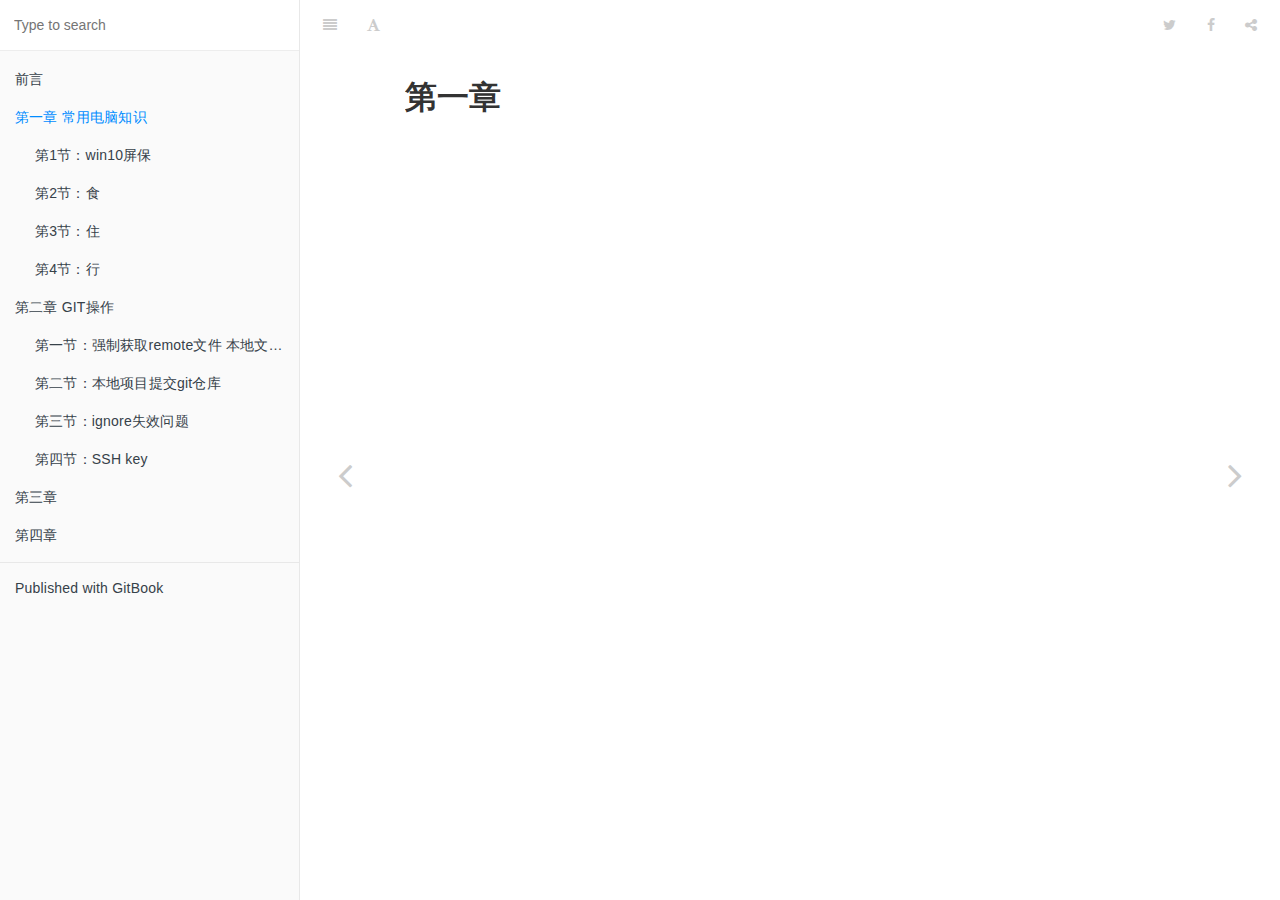
==== commit c9d13ce4: "update" ====
--- a/_book/Chapter1/index.html
+++ b/_book/Chapter1/index.html
@@ -178,7 +178,7 @@
                 <a href="../Chapter2/">
             
                     
-                    第二章 git相关操作
+                    第二章 GIT操作
             
                 </a>
             
@@ -193,6 +193,45 @@
             
                     
                     第一节：强制获取remote文件 本地文件删除后
+            
+                </a>
+            
+
+            
+        </li>
+    
+        <li class="chapter " data-level="1.3.2" data-path="../Chapter2/本地项目提交git仓库.html">
+            
+                <a href="../Chapter2/本地项目提交git仓库.html">
+            
+                    
+                    第二节：本地项目提交git仓库
+            
+                </a>
+            
+
+            
+        </li>
+    
+        <li class="chapter " data-level="1.3.3" data-path="../Chapter2/ignore失效问题.html">
+            
+                <a href="../Chapter2/ignore失效问题.html">
+            
+                    
+                    第三节：ignore失效问题
+            
+                </a>
+            
+
+            
+        </li>
+    
+        <li class="chapter " data-level="1.3.4" data-path="../Chapter2/SSH key.html">
+            
+                <a href="../Chapter2/SSH key.html">
+            
+                    
+                    第四节：SSH key
             
                 </a>
             
@@ -320,7 +359,7 @@
     <script>
         var gitbook = gitbook || [];
         gitbook.push(function() {
-            gitbook.page.hasChanged({"page":{"title":"第一章 常用电脑知识","level":"1.2","depth":1,"next":{"title":"第1节：win10屏保","level":"1.2.1","depth":2,"path":"Chapter1/win10屏保.md","ref":"Chapter1/win10屏保.md","articles":[]},"previous":{"title":"前言","level":"1.1","depth":1,"path":"README.md","ref":"README.md","articles":[]},"dir":"ltr"},"config":{"gitbook":"*","theme":"default","variables":{},"plugins":["livereload"],"pluginsConfig":{"livereload":{},"highlight":{},"search":{},"lunr":{"maxIndexSize":1000000,"ignoreSpecialCharacters":false},"sharing":{"facebook":true,"twitter":true,"google":false,"weibo":false,"instapaper":false,"vk":false,"all":["facebook","google","twitter","weibo","instapaper"]},"fontsettings":{"theme":"white","family":"sans","size":2},"theme-default":{"styles":{"website":"styles/website.css","pdf":"styles/pdf.css","epub":"styles/epub.css","mobi":"styles/mobi.css","ebook":"styles/ebook.css","print":"styles/print.css"},"showLevel":false}},"structure":{"langs":"LANGS.md","readme":"README.md","glossary":"GLOSSARY.md","summary":"SUMMARY.md"},"pdf":{"pageNumbers":true,"fontSize":12,"fontFamily":"Arial","paperSize":"a4","chapterMark":"pagebreak","pageBreaksBefore":"/","margin":{"right":62,"left":62,"top":56,"bottom":56}},"styles":{"website":"styles/website.css","pdf":"styles/pdf.css","epub":"styles/epub.css","mobi":"styles/mobi.css","ebook":"styles/ebook.css","print":"styles/print.css"}},"file":{"path":"Chapter1/README.md","mtime":"2019-07-19T12:00:47.003Z","type":"markdown"},"gitbook":{"version":"3.2.3","time":"2019-07-24T07:10:19.632Z"},"basePath":"..","book":{"language":""}});
+            gitbook.page.hasChanged({"page":{"title":"第一章 常用电脑知识","level":"1.2","depth":1,"next":{"title":"第1节：win10屏保","level":"1.2.1","depth":2,"path":"Chapter1/win10屏保.md","ref":"Chapter1/win10屏保.md","articles":[]},"previous":{"title":"前言","level":"1.1","depth":1,"path":"README.md","ref":"README.md","articles":[]},"dir":"ltr"},"config":{"gitbook":"*","theme":"default","variables":{},"plugins":["livereload"],"pluginsConfig":{"livereload":{},"highlight":{},"search":{},"lunr":{"maxIndexSize":1000000,"ignoreSpecialCharacters":false},"sharing":{"facebook":true,"twitter":true,"google":false,"weibo":false,"instapaper":false,"vk":false,"all":["facebook","google","twitter","weibo","instapaper"]},"fontsettings":{"theme":"white","family":"sans","size":2},"theme-default":{"styles":{"website":"styles/website.css","pdf":"styles/pdf.css","epub":"styles/epub.css","mobi":"styles/mobi.css","ebook":"styles/ebook.css","print":"styles/print.css"},"showLevel":false}},"structure":{"langs":"LANGS.md","readme":"README.md","glossary":"GLOSSARY.md","summary":"SUMMARY.md"},"pdf":{"pageNumbers":true,"fontSize":12,"fontFamily":"Arial","paperSize":"a4","chapterMark":"pagebreak","pageBreaksBefore":"/","margin":{"right":62,"left":62,"top":56,"bottom":56}},"styles":{"website":"styles/website.css","pdf":"styles/pdf.css","epub":"styles/epub.css","mobi":"styles/mobi.css","ebook":"styles/ebook.css","print":"styles/print.css"}},"file":{"path":"Chapter1/README.md","mtime":"2019-07-19T12:00:47.003Z","type":"markdown"},"gitbook":{"version":"3.2.3","time":"2019-07-25T06:36:02.258Z"},"basePath":"..","book":{"language":""}});
         });
     </script>
 </div>
